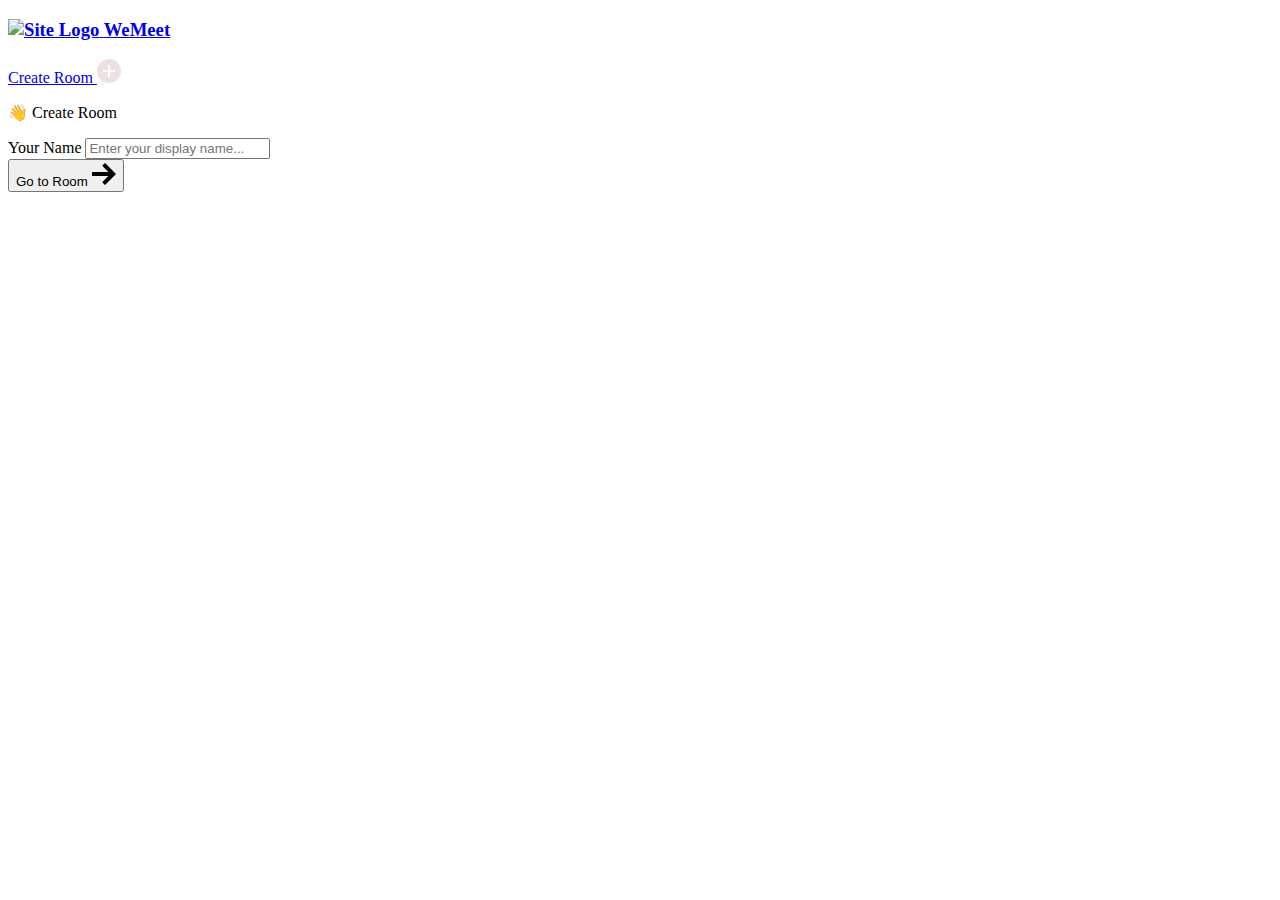
==== create.html @ 93199fc6 "Add files via upload" ====
<!DOCTYPE html>
<html>
<head>
    <meta charset='utf-8'>
    <meta http-equiv='X-UA-Compatible' content='IE=edge'>
    <title>Create</title>
    <meta name='viewport' content='width=device-width, initial-scale=1'>
    <link rel='stylesheet' type='text/css' media='screen' href='styles/main.css'>
    <link rel='stylesheet' type='text/css' media='screen' href='styles/lobby.css'>
</head>
<body>

        <header id="nav">
       <div class="nav--list">
            <a href="index.html">
                <h3 id="logo">
                    <img src="./images/logo.png" alt="Site Logo">
                    <span>WeMeet</span>
                </h3>
            </a>
       </div>

        <div id="nav__links">
            
            <a class="nav__link" id="create__room__btn" href="create.html">
                Create Room
               <svg xmlns="http://www.w3.org/2000/svg" width="24" height="24" fill="#ede0e0" viewBox="0 0 24 24"><path d="M12 0c-6.627 0-12 5.373-12 12s5.373 12 12 12 12-5.373 12-12-5.373-12-12-12zm6 13h-5v5h-2v-5h-5v-2h5v-5h2v5h5v2z"/></svg>
            </a>
        </div>
    </header>

    <main id="room__lobby__container">
        <div id="form__container">
             <div id="form__container__header">
                 <p>👋 Create Room</p>
             </div>
 
 
            <form id="lobby__form">
 
                 <div class="form__field__wrapper">
                     <label>Your Name</label>
                     <input type="text" name="name" required placeholder="Enter your display name..." />
                 </div>
 
                 <div class="form__field__wrapper">
                     <button type="submit">Go to Room 
                         <svg xmlns="http://www.w3.org/2000/svg" width="24" height="24" viewBox="0 0 24 24"><path d="M13.025 1l-2.847 2.828 6.176 6.176h-16.354v3.992h16.354l-6.176 6.176 2.847 2.828 10.975-11z"/></svg>
                    </button>
                 </div>
            </form>
        </div>
     </main>
    
</body>
<script type="text/javascript" src="js/create.js"></script>
</html>
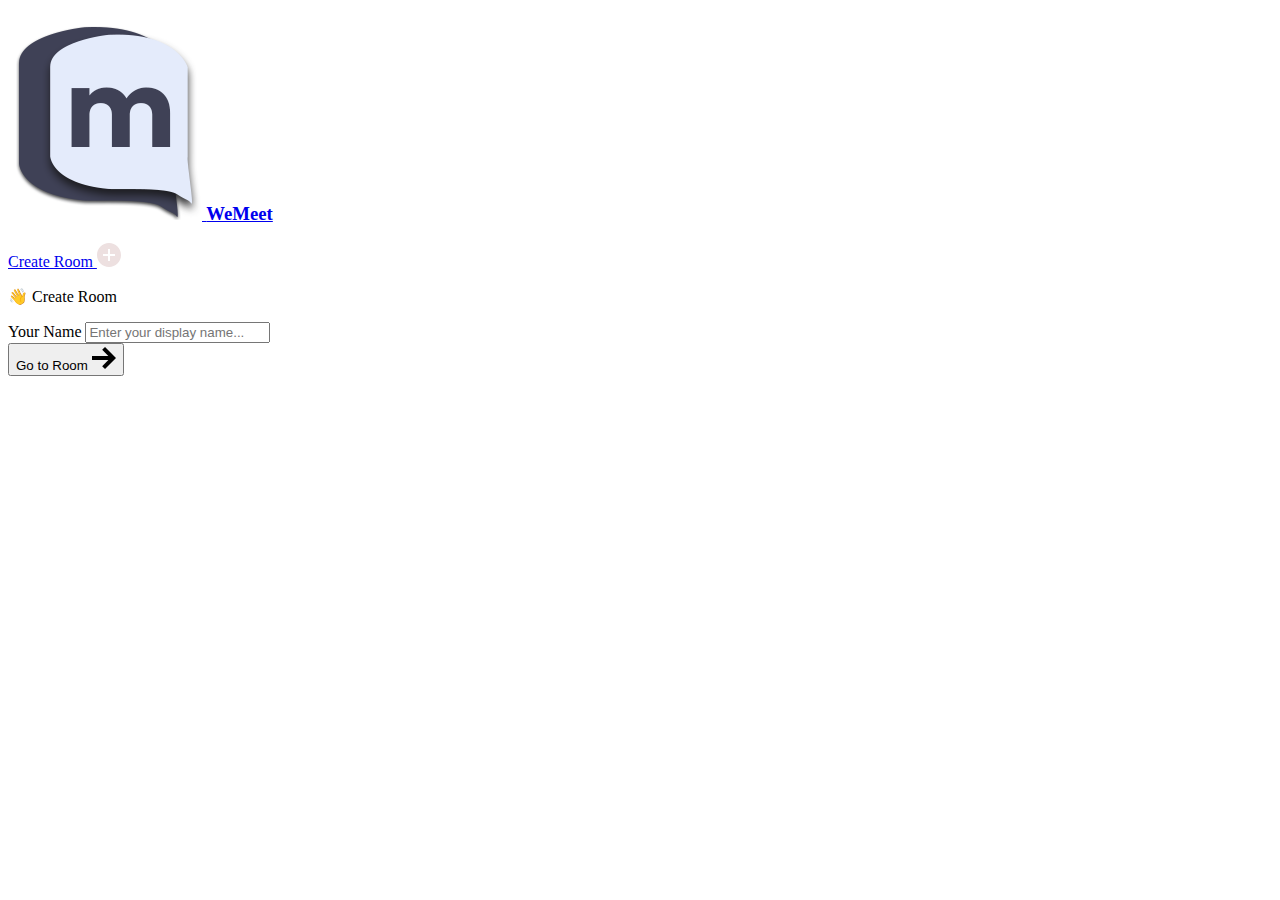
==== commit 11670e89: "Update create.html" ====
--- a/create.html
+++ b/create.html
@@ -14,7 +14,7 @@
        <div class="nav--list">
             <a href="index.html">
                 <h3 id="logo">
-                    <img src="./images/logo.png" alt="Site Logo">
+                    <img src="logo.png" alt="Site Logo">
                     <span>WeMeet</span>
                 </h3>
             </a>
@@ -53,5 +53,5 @@
      </main>
     
 </body>
-<script type="text/javascript" src="js/create.js"></script>
-</html>+<script type="text/javascript" src="create.js"></script>
+</html>
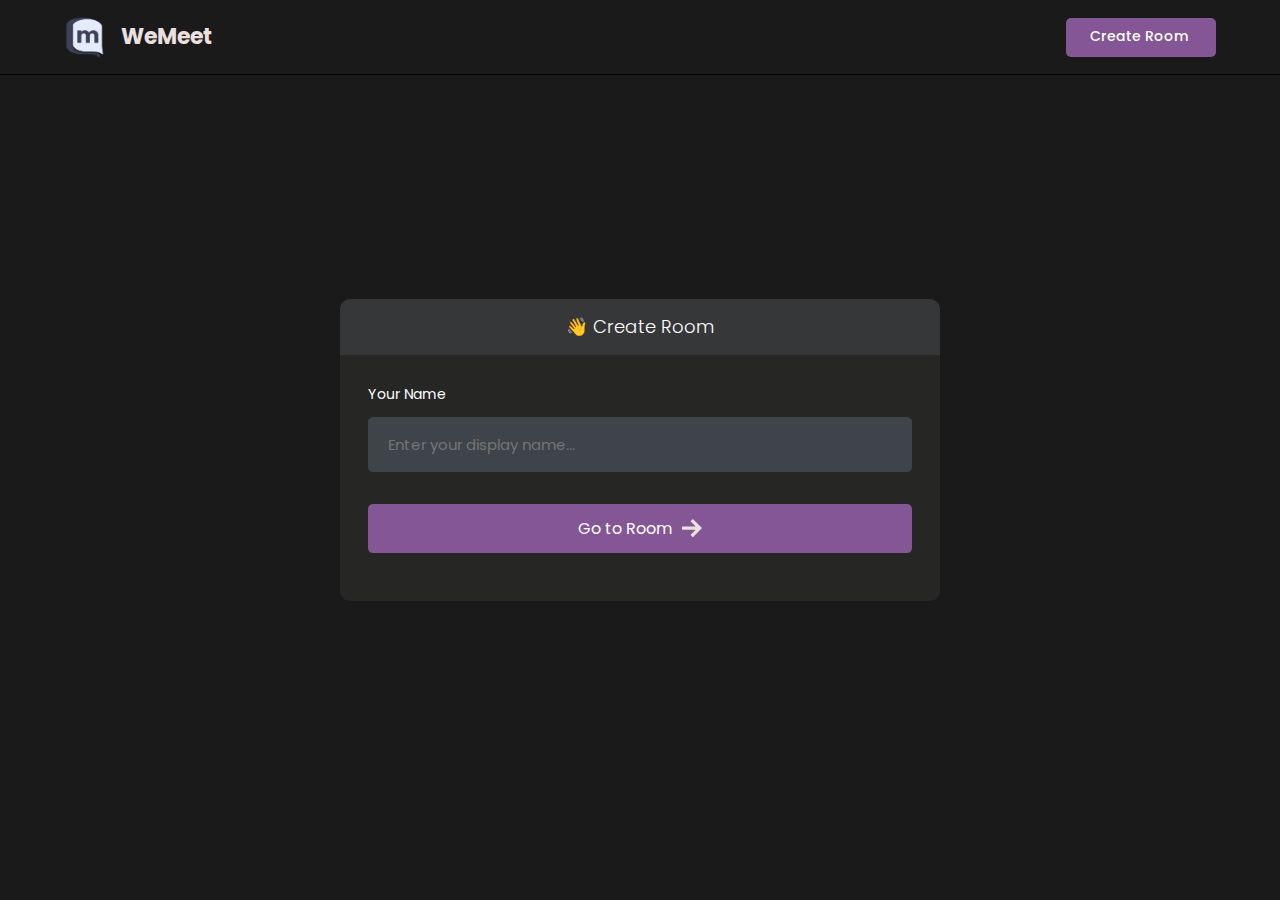
==== commit a34bad63: "Update create.html" ====
--- a/create.html
+++ b/create.html
@@ -5,8 +5,8 @@
     <meta http-equiv='X-UA-Compatible' content='IE=edge'>
     <title>Create</title>
     <meta name='viewport' content='width=device-width, initial-scale=1'>
-    <link rel='stylesheet' type='text/css' media='screen' href='styles/main.css'>
-    <link rel='stylesheet' type='text/css' media='screen' href='styles/lobby.css'>
+    <link rel='stylesheet' type='text/css' media='screen' href='main.css'>
+    <link rel='stylesheet' type='text/css' media='screen' href='lobby.css'>
 </head>
 <body>
 
--- a/main.css
+++ b/main.css
@@ -0,0 +1,187 @@
+@import url('https://fonts.googleapis.com/css2?family=Poppins:wght@400;500;600;700;800&display=swap');
+
+* {
+  font-family: 'Poppins', sans-serif;
+}
+
+/* width */
+::-webkit-scrollbar {
+  width: 7px;
+}
+
+/* Track */
+::-webkit-scrollbar-track {
+  box-shadow: inset 0 0 5px grey;
+  border-radius: 10px;
+}
+
+/* Handle */
+::-webkit-scrollbar-thumb {
+  background: #797a79;
+  border-radius: 10px;
+}
+
+/* Handle on hover */
+::-webkit-scrollbar-thumb:hover {
+  background: #845695;
+}
+
+body {
+  background-color: #1a1a1a;
+  color: #fff;
+
+  font-size: 14px;
+  padding: 0;
+  margin: 0;
+  box-sizing: border-box;
+}
+
+p,
+a {
+  font-weight: 300;
+}
+
+.avatar__md {
+  height: 40px;
+  width: 40px;
+  object-fit: cover;
+  border-radius: 50%;
+}
+
+.avatar__sm {
+  height: 30px;
+  width: 30px;
+  object-fit: cover;
+  border-radius: 50%;
+}
+
+#nav {
+  position: fixed;
+  top: 0;
+  width: 100%;
+  box-sizing: border-box;
+  display: flex;
+  justify-content: space-between;
+  align-items: center;
+  border-bottom: 1px solid #000000;
+  background-color: #1a1a1a;
+  text-decoration: none;
+  padding: 16px 5%;
+  z-index: 999;
+}
+
+#logo {
+  display: flex;
+  align-items: center;
+  gap: 16px;
+  font-size: 22px;
+  font-weight: 700;
+  line-height: 0;
+  margin: 0;
+  color: #ebe0e0;
+}
+
+@media (max-width: 640px) {
+  #logo span {
+    display: none;
+  }
+}
+
+#logo img {
+  height: 42px;
+}
+
+#nav a {
+  text-decoration: none;
+}
+
+#nav__links {
+  display: flex;
+  align-items: center;
+  column-gap: 2em;
+}
+
+.nav__link {
+  color: #fff;
+  text-decoration: none;
+  transition: 1s;
+  border-bottom: 2px solid transparent;
+  transition: all 0.3s ease-in-out;
+  padding-bottom: 1px;
+}
+
+@media (max-width: 520px) {
+  #nav__links {
+    column-gap: 3em;
+  }
+}
+
+.nav__link:hover {
+  color: rgb(230, 228, 228);
+  text-decoration: none;
+  border-color: #845695;
+}
+
+#create__room__btn {
+  display: block;
+  background-color: #845695;
+  padding: 8px 24px;
+  font-size: 14px;
+  font-weight: 500;
+  border-radius: 5px;
+}
+
+#create__room__btn:hover {
+  background-color: #845695;
+}
+
+.nav--list {
+  display: flex;
+  gap: 1rem;
+  align-items: center;
+}
+
+#members__button,
+#chat__button {
+  display: none;
+  cursor: pointer;
+  background: transparent;
+  border: none;
+}
+
+#members__button:hover svg > path,
+#chat__button:hover svg,
+.nav__link:hover svg {
+  fill: #845695;
+}
+
+.nav__link svg {
+  width: 0;
+  height: 0;
+}
+
+@media (max-width: 640px) {
+  #members__button {
+    display: block;
+  }
+
+  .nav__link svg {
+    width: 1.5rem;
+    height: 1.5rem;
+  }
+  .nav__link,
+  #create__room__btn {
+    font-size: 0;
+    border: none;
+  }
+
+  #create__room__btn {
+    padding: 0;
+    background-color: transparent;
+    border-radius: 50%;
+  }
+
+  #create__room__btn:hover {
+    background-color: transparent;
+  }
+}
--- a/lobby.css
+++ b/lobby.css
@@ -0,0 +1,90 @@
+#form__container {
+  width: 90%;
+  max-width: 600px;
+  border-radius: 10px;
+  background-color: #262625;
+  position: fixed;
+  top: 50%;
+  left: 50%;
+  transform: translate(-50%, -50%);
+}
+
+#lobby__form {
+  padding: 2em;
+}
+
+#form__container__header {
+  border-radius: 10px 10px 0 0;
+  padding: 10px;
+  text-align: center;
+  background-color: #363739;
+  margin: 0;
+  font-size: 18px;
+  font-size: 300;
+  line-height: 0;
+}
+
+.form__field__wrapper {
+  width: 100%;
+  box-sizing: border-box;
+  margin-bottom: 20px;
+}
+
+.form__field__wrapper label {
+  font-size: 14px;
+  line-height: 1.7em;
+  margin-bottom: 10px;
+  display: block;
+}
+
+.form__field__wrapper input {
+  box-sizing: border-box;
+  color: #fff;
+  width: 100%;
+  margin: 0;
+  border: none;
+  border-radius: 5px;
+  padding: 16px 20px;
+  font-size: 15px;
+  background-color: #3f434a;
+}
+
+.form__field__wrapper button[type='submit'] {
+  margin-top: 32px;
+  cursor: pointer;
+  background-color: #845695;
+  border: none;
+  color: #fff;
+  font-size: 16px;
+  width: 100%;
+  display: flex;
+  align-items: center;
+  justify-content: center;
+  padding: 12px;
+  border-radius: 5px;
+  gap: 10px;
+}
+
+.form__field__wrapper button[type='submit'] svg {
+  fill: #ede0e0;
+  width: 20px;
+}
+
+#avatar__selection {
+  margin-reight: 10px;
+  display: flex;
+  gap: 1em;
+}
+
+.avatar__option {
+  height: 50px;
+  width: 50px;
+  border-radius: 50%;
+  cursor: pointer;
+  transition: 0.3s;
+  border: 2px solid #797a79;
+}
+
+.avatar__option__selected {
+  border: 3px solid #845695;
+}
